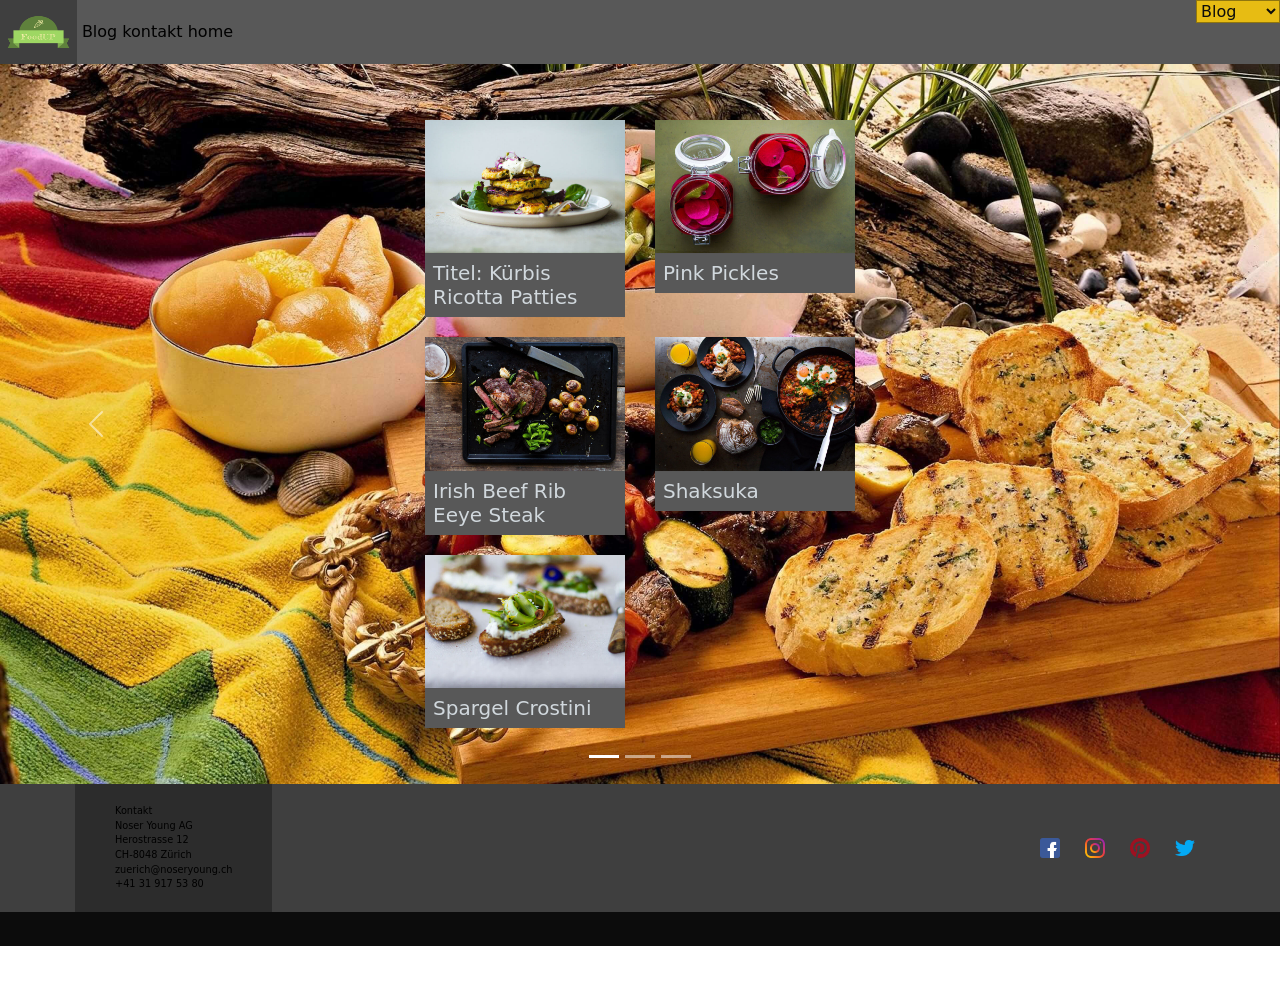
==== sites/blog.html @ 4c95a0c1 "finish? commit" ====
<!doctype html>
<html lang="en">
  <head>
    <meta charset="utf-8">
    <meta name="viewport" content="width=device-width, initial-scale=1">
    <title>Noé LB Ük101</title>


    <link rel="stylesheet" href="/style/stylesheet.css">
    <link href="https://cdn.jsdelivr.net/npm/bootstrap@5.3.8/dist/css/bootstrap.min.css" rel="stylesheet" integrity="sha384-sRIl4kxILFvY47J16cr9ZwB07vP4J8+LH7qKQnuqkuIAvNWLzeN8tE5YBujZqJLB" crossorigin="anonymous">
  </head>
  <body>
    
<header>

    <nav>
        <img class="bild" src="../img/logo/logo_transparent.png" alt="">
        
         <a href="../sites/blog.html">Blog</a>
        <a href="../sites/contact.html">kontakt</a>
        <a href="../index.html">home</a>
        
        
        
        <label for="seiten">
    </label>

<select id="seiten" onchange="location = this.value;">
     <option value="blog.html" >Blog</option>
    <option value="../index.html">Home</option>
    <option value="contact.html">Kontakt</option>
</select>
    
    
    </nav>
</header>




<div class="carousel-container">
<div id="carouselExampleIndicators" class="carousel slide">
  <div class="carousel-indicators">
    <button type="button" data-bs-target="#carouselExampleIndicators" data-bs-slide-to="0" class="active" aria-current="true" aria-label="Slide 1"></button>
    <button type="button" data-bs-target="#carouselExampleIndicators" data-bs-slide-to="1" aria-label="Slide 2"></button>
    <button type="button" data-bs-target="#carouselExampleIndicators" data-bs-slide-to="2" aria-label="Slide 3"></button>
 
  </div>
  <div class="carousel-inner">
    <div class="carousel-item active">
      <img src="../img/imgCarouselAndTitle/1.jpg" class="d-block w-100" alt="...">
    </div>

    <div class="carousel-item">
      <img src="../img/imgCarouselAndTitle/2.jpg" class="d-block w-100" alt="...">
    </div>

    <div class="carousel-item">
      <img src="../img/imgCarouselAndTitle/3.jpg" class="d-block w-100" alt="...">
      </div>
     
  </div>
  <button class="carousel-control-prev" type="button" data-bs-target="#carouselExampleIndicators" data-bs-slide="prev">
    <span class="carousel-control-prev-icon" aria-hidden="true"></span>
    <span class="visually-hidden">Previous</span>
  </button>
  <button class="carousel-control-next" type="button" data-bs-target="#carouselExampleIndicators" data-bs-slide="next">
    <span class="carousel-control-next-icon" aria-hidden="true"></span>
    <span class="visually-hidden">Next</span>
  </button>
</div>


<div class="blogposts">

 
<!-- hier kommen die blog posts rein -->


<div class="karten-container">
    <div class="karte">
        <img src="../img/imgBlog/6.jpg" alt="">
        <h2>Titel: Kürbis Ricotta Patties</h2>
        <p>
Beschreibung: Kürbisse sind wahre Multitalente. Mehr als 800 Kürbis-Sorten sind bekannt, wovon jedoch nicht alle in der Küche Verwendung finden. 
Für die Kürbis-Patties verwendet man am besten eine Sorte mit festem und nicht zu faserigem Fleisch damit die Patties gut zusammen halten, zum Beispiel MuskatKürbisse. 
Die Kürbis-Ricotta-Patties können mit einem Salat serviert werden oder machen sich auch gut als vegetarische Alternative für Burger. </p>

    </div>


    <div class="karte">
        <img src="../img/imgBlog/7.jpg" alt="">
        <h2>Pink Pickles</h2>
        <p>Beschreibung: Mit einem Vorrat an Pickles, ist man jederzeit vorbereitet um einem einfachen Gericht mehr Pfiff zu verleihen. 
Durch die Zugabe von Randen färbt sich der Rettich intensiv Pink. Ob zum Salat, Fisch oder Fleisch – mit diesen leuchtenden Farbtupfer setzt man nicht nur optisch Akzente.  
</p>

    </div>


    <div class="karte">
        <img src="../img/imgBlog/8.jpg" alt="">
        <h2>Irish Beef Rib Eeye Steak</h2>
        <p>Beschreibung:Das Rindfleisch ist bekannt als besonders hochwertig, geschmackvoll und zart, denn die Tiere weiden praktisch das ganze Jahr auf grünen Wiesen. 
Das milde und feuchte Klima schafft ideale Bedingungen für eine florierende Landwirtschaft und die optimale Haltung von Rindern. Das spiegelt sich in der hervorragenden Qualität des irischen Rindfleisches wieder. 
</p>

    </div>
      

    <div class="karte">
        <img src="../img/imgBlog/9.jpeg" alt="">
        <h2>Shaksuka</h2>
        <p>Shakshuka ist ein populärer Eintopf aus dem mittleren Osten. Schon bei der Zubereitung fühlt man sich durch die aromatischen Gewürze in eine andere Welt versetzt. 
Spätestens wenn das erste Stück Brot in die Mischung aus scharfer Sauce und Ei getunkt wird, ist klar, dass die Eierspeise grosses Potential hat, um sich als sonntägliche Brunchtradition zu etablieren.
</p>
        

    </div>


    <div class="karte">
        <img src="../img/imgBlog/10.jpg" alt="">
        <h2>Spargel Crostini</h2>
        <p> Die knusprigen Crostini eignen sich prima als Aperitif zu einem Glas Weisswein oder werden mit einem Salat zu einem unkomplizierten Znacht. 
Wir haben als Aufstrich unseren selbstgemachten Labneh mit frischen Kräutern verwendet, welcher aus Joghurt hergestellt wird und ganz nach Belieben mit frischen Kräutern und Gewürzen aromatisiert werden kann.
</p>

    </div>


</div>








</div>
</div>





    <script src="https://cdn.jsdelivr.net/npm/bootstrap@5.3.8/dist/js/bootstrap.bundle.min.js" integrity="sha384-FKyoEForCGlyvwx9Hj09JcYn3nv7wiPVlz7YYwJrWVcXK/BmnVDxM+D2scQbITxI" crossorigin="anonymous"></script>



   

    <footer class="footer">
<!-- kontakt -->
    <p class="kontakt">
  <a href="./contact.html">
    Kontakt <br>
    Noser Young AG <br>
    Herostrasse 12 <br>
    CH-8048 Zürich <br>
    zuerich@noseryoung.ch <br>
    +41 31 917 53 80
  </a>
</p>

               <!-- social media -->

      

<!-- Container startet hier -->
<div class="social-container">

  <!-- Facebook -->
  <a href="https://www.facebook.com/?locale=de_DE" class="social-link" target="_blank">
    <img src="../img/socialMediaIcons/facebook.png">
  </a>

  <!-- Instagram -->
  <a href="https://www.instagram.com/" class="social-link" target="_blank">
    <img src="../img/socialMediaIcons/instagram.png">
  </a>

  <!-- Pinterest -->
  <a href="https://ch.pinterest.com/" class="social-link" target="_blank">
    <img src="../img/socialMediaIcons/pinterest.png">
  </a>

  <!-- Twitter / X -->
  <a href="https://x.com/?lang=de" class="social-link" target="_blank">
    <img src="../img/socialMediaIcons/twitter.png">
  </a>

</div> 
<!-- Container endet hier -->


    </footer>
    <footer class="Footerschwarz">
       
        </footer>
  </body>
</html>
---- style/stylesheet.css ----
body {

    background: #D1D8DD;
    
    

}

header {

    background-color: #787878;
}


nav {

   background-color: #585858;
   height: 4em;
}
img {

height: 100%;
width: 100%;
 background-color: #3f3f3f;

}

.carousel {
  background-color: #3f3f3f;
}



#seiten {
    float: right;
    color: #0c0c0c;
    background-color: #E7BC13;
    border-color: #90760e;
}



.bild {

    width: 6%;
    height: 100%;
}

a  {

    color: black !important;
    text-decoration: none !important;
    

}


a:hover {

    color: rgb(100, 100, 100) !important;
    text-decoration: none !important;

}








/* alles am boden (footer) */


.Footerschwarz {
    background-color: #0c0c0c;
    height: 2.1em;
    width: 100%;
}





.footer {
 height: 8em;
    width: 100%;
    background-color: #3f3f3f;
    

}

/* da diese schwarzen kästchen */

.footkontaktformat {

    background-color: #2e2e2e;

    width: 5em;
    height: 5em;
    color: black;
    text-align: center;
   
}


footer {
    height: 60px;
    background-color: #858a8c;
    display: flex;
    align-items: center;
    justify-content: space-between;
    padding: 0 75px;
}


.kontakt {
    background-color: #2c2c2c;
    padding: 20px 40px;
    margin: 0;
    color: #0c0c0c;
    overflow: hidden;
    font-size: 0.61em;
}









.carousel-container {
    position: relative;
}

.kontaktformular {
    position: absolute;
    top: 50%;
    left: 50%;
    transform: translate(-50%, -50%);

    width: 300px;
    padding: 20px;

    background-color: #dfe2e2;
     border-radius: 5%;
}

.kontaktformular input,
.kontaktformular textarea {
    width: 100%;
    margin-bottom: 10px;
    box-sizing: border-box;
}

.kontaktformular textarea {
    height: 100px;
}

.kontaktformular button {
    display: block;
    margin: 10px auto 0;
    
    border-radius: 20%;
}




.blogposts  {
    position: absolute;
    top: 50%;
    left: 50%;
    transform: translate(-50%, -50%);

    width: 300px;
    padding: 20px;

    
     border-radius: 5%;
}
#seiten {
    float: right;

}

.karten-container {
    display: grid;
    grid-template-columns: 200px 200px;
    justify-content: center;
    gap: 20px 30px;
}

.karte {
    width: 200px;
    position: relative;
}

.karte img {
    width: 200px;
    height: auto;
    display: block;
}

.karte p {
    position: absolute;
    top: 100%;
    left: 0;
    width: 200px;

    margin: 0;
    padding: 8px;
    box-sizing: border-box;

    background-color: #585858;
    color: #D1D8DD;
    font-size: 12px;

    opacity: 0;
    visibility: hidden;
    z-index: 10;

    transition: opacity 0.2s;
}

.karte:hover p {
    opacity: 1;
    visibility: visible;
}
.karte h2 {
    margin: 0;
    padding: 8px;
    background-color: #585858;
    color: #D1D8DD;
    font-size: 20px;
}


.karte {
    width: 200px;
    justify-content: center;
}


/* social medias */

.social-link {
  display: inline-flex;
  align-items: center;
  justify-content: center;
  width: 40px;         
  height: 40px;       
  border-radius: 50%;   
  transition: background-color 0.3s ease; 
}





.social-link img {
  width: 20px;       
  height: auto;
}


.social-link:hover {
  background-color: #a89f00; 
  
}




.social-link img {
  width: 20px;       
}
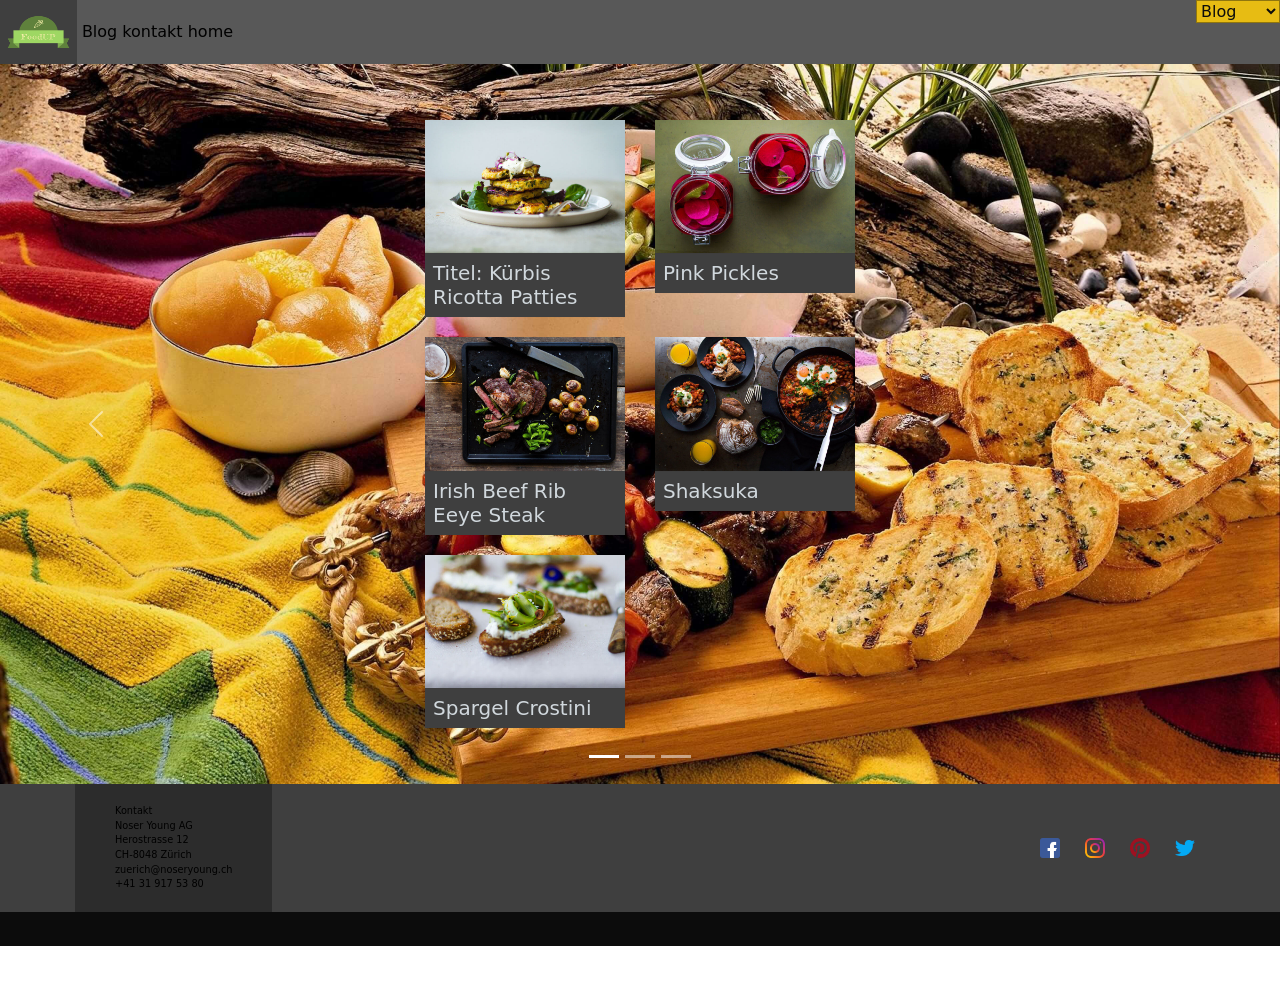
==== commit ef1550d1: "Blog Aufgeräumt/beschriftet" ====
--- a/sites/blog.html
+++ b/sites/blog.html
@@ -5,7 +5,7 @@
     <meta name="viewport" content="width=device-width, initial-scale=1">
     <title>Noé LB Ük101</title>
 
-
+<!-- Bootstrap Implementierung -->
     <link rel="stylesheet" href="/style/stylesheet.css">
     <link href="https://cdn.jsdelivr.net/npm/bootstrap@5.3.8/dist/css/bootstrap.min.css" rel="stylesheet" integrity="sha384-sRIl4kxILFvY47J16cr9ZwB07vP4J8+LH7qKQnuqkuIAvNWLzeN8tE5YBujZqJLB" crossorigin="anonymous">
   </head>
@@ -14,17 +14,16 @@
 <header>
 
     <nav>
+      <!-- Logo und navigation -->
         <img class="bild" src="../img/logo/logo_transparent.png" alt="">
         
          <a href="../sites/blog.html">Blog</a>
         <a href="../sites/contact.html">kontakt</a>
         <a href="../index.html">home</a>
         
-        
-        
         <label for="seiten">
     </label>
-
+<!-- Dropdown -->
 <select id="seiten" onchange="location = this.value;">
      <option value="blog.html" >Blog</option>
     <option value="../index.html">Home</option>
@@ -35,9 +34,7 @@
     </nav>
 </header>
 
-
-
-
+<!-- Karussell und container -->
 <div class="carousel-container">
 <div id="carouselExampleIndicators" class="carousel slide">
   <div class="carousel-indicators">
@@ -70,11 +67,11 @@
   </button>
 </div>
 
-
+<!-- Blogpost -->
 <div class="blogposts">
 
  
-<!-- hier kommen die blog posts rein -->
+
 
 
 <div class="karten-container">
@@ -131,27 +128,11 @@
 
 
 </div>
-
-
-
-
-
-
-
-
 </div>
 </div>
-
-
-
-
-
+<!-- Bootstrap -->
     <script src="https://cdn.jsdelivr.net/npm/bootstrap@5.3.8/dist/js/bootstrap.bundle.min.js" integrity="sha384-FKyoEForCGlyvwx9Hj09JcYn3nv7wiPVlz7YYwJrWVcXK/BmnVDxM+D2scQbITxI" crossorigin="anonymous"></script>
-
-
-
-   
-
+<!-- footer -->
     <footer class="footer">
 <!-- kontakt -->
     <p class="kontakt">
--- a/style/stylesheet.css
+++ b/style/stylesheet.css
@@ -6,17 +6,28 @@
 
 }
 
+
+
+
+/* Header/nav */
+
 header {
 
     background-color: #787878;
 }
-
 
 nav {
 
    background-color: #585858;
    height: 4em;
 }
+
+.bild {
+
+    width: 6%;
+    height: 100%;
+}
+
 img {
 
 height: 100%;
@@ -25,11 +36,10 @@
 
 }
 
-.carousel {
-  background-color: #3f3f3f;
-}
-
-
+
+
+
+/* Dropdown */
 
 #seiten {
     float: right;
@@ -40,11 +50,8 @@
 
 
 
-.bild {
-
-    width: 6%;
-    height: 100%;
-}
+
+/* Links */
 
 a  {
 
@@ -54,7 +61,6 @@
 
 }
 
-
 a:hover {
 
     color: rgb(100, 100, 100) !important;
@@ -62,26 +68,155 @@
 
 }
 
-
-
+.Bloglink {
+    position: absolute;
+    top: 50%;
+    left: 50%;
+    transform: translate(-50%, -50%);
+text-align: center;
+    width: 200px;
+    padding: 20px;
+
+    background-color: #3f3f3f;
+     border-radius: 5%;
+}
+
+
+
+
+
+/* Karussell */
+
+.carousel-container {
+    position: relative;
+}
+
+.carousel {
+  background-color: #3f3f3f;
+}
+
+
+
+
+/* Kontaktformular */
+.kontaktformular {
+    position: absolute;
+    top: 50%;
+    left: 50%;
+    transform: translate(-50%, -50%);
+
+    width: 300px;
+    padding: 20px;
+
+    background-color: #dfe2e2;
+     border-radius: 5%;
+}
+
+.kontaktformular input,
+.kontaktformular textarea {
+    width: 100%;
+    margin-bottom: 10px;
+    box-sizing: border-box;
+}
+
+.kontaktformular textarea {
+    height: 100px;
+}
+
+.kontaktformular button {
+    display: block;
+    margin: 10px auto 0;
+    
+    border-radius: 20%;
+}
+
+
+
+
+/* Blog */
+.blogposts  {
+    position: absolute;
+    top: 50%;
+    left: 50%;
+    transform: translate(-50%, -50%);
+
+    width: 300px;
+    padding: 20px;
+
+    
+     border-radius: 5%;
+}
+
+.karten-container {
+    display: grid;
+    grid-template-columns: 200px 200px;
+    justify-content: center;
+    gap: 20px 30px;
+}
+
+.karte {
+    width: 200px;
+    position: relative;
+}
+
+.karte img {
+    width: 200px;
+    height: auto;
+    display: block;
+}
+
+.karte p {
+    position: absolute;
+    top: 100%;
+    left: 0;
+    width: 200px;
+
+    margin: 0;
+    padding: 8px;
+    box-sizing: border-box;
+
+    background-color: #585858;
+    color: #D1D8DD;
+    font-size: 12px;
+
+    opacity: 0;
+    visibility: hidden;
+    z-index: 10;
+
+    transition: opacity 0.2s;
+}
+
+.karte:hover p {
+    opacity: 1;
+    visibility: visible;
+    background-color:#585858;
+    background-color: rgba(100, 100, 100, 0.9)
+}
+
+.karte h2 {
+    margin: 0;
+    padding: 8px;
+    background-color: #3f3f3f;
+    color: #D1D8DD;
+    font-size: 20px;
+}
+
+.karte {
+    width: 200px;
+    justify-content: center;
+}
 
 
 
 
 
 /* alles am boden (footer) */
-
-
 .Footerschwarz {
     background-color: #0c0c0c;
     height: 2.1em;
     width: 100%;
 }
 
-
-
-
-
 .footer {
  height: 8em;
     width: 100%;
@@ -89,20 +224,6 @@
     
 
 }
-
-/* da diese schwarzen kästchen */
-
-.footkontaktformat {
-
-    background-color: #2e2e2e;
-
-    width: 5em;
-    height: 5em;
-    color: black;
-    text-align: center;
-   
-}
-
 
 footer {
     height: 60px;
@@ -114,6 +235,7 @@
 }
 
 
+/* kontakt kästchen unten links */
 .kontakt {
     background-color: #2c2c2c;
     padding: 20px 40px;
@@ -124,124 +246,6 @@
 }
 
 
-
-
-
-
-
-
-
-.carousel-container {
-    position: relative;
-}
-
-.kontaktformular {
-    position: absolute;
-    top: 50%;
-    left: 50%;
-    transform: translate(-50%, -50%);
-
-    width: 300px;
-    padding: 20px;
-
-    background-color: #dfe2e2;
-     border-radius: 5%;
-}
-
-.kontaktformular input,
-.kontaktformular textarea {
-    width: 100%;
-    margin-bottom: 10px;
-    box-sizing: border-box;
-}
-
-.kontaktformular textarea {
-    height: 100px;
-}
-
-.kontaktformular button {
-    display: block;
-    margin: 10px auto 0;
-    
-    border-radius: 20%;
-}
-
-
-
-
-.blogposts  {
-    position: absolute;
-    top: 50%;
-    left: 50%;
-    transform: translate(-50%, -50%);
-
-    width: 300px;
-    padding: 20px;
-
-    
-     border-radius: 5%;
-}
-#seiten {
-    float: right;
-
-}
-
-.karten-container {
-    display: grid;
-    grid-template-columns: 200px 200px;
-    justify-content: center;
-    gap: 20px 30px;
-}
-
-.karte {
-    width: 200px;
-    position: relative;
-}
-
-.karte img {
-    width: 200px;
-    height: auto;
-    display: block;
-}
-
-.karte p {
-    position: absolute;
-    top: 100%;
-    left: 0;
-    width: 200px;
-
-    margin: 0;
-    padding: 8px;
-    box-sizing: border-box;
-
-    background-color: #585858;
-    color: #D1D8DD;
-    font-size: 12px;
-
-    opacity: 0;
-    visibility: hidden;
-    z-index: 10;
-
-    transition: opacity 0.2s;
-}
-
-.karte:hover p {
-    opacity: 1;
-    visibility: visible;
-}
-.karte h2 {
-    margin: 0;
-    padding: 8px;
-    background-color: #585858;
-    color: #D1D8DD;
-    font-size: 20px;
-}
-
-
-.karte {
-    width: 200px;
-    justify-content: center;
-}
 
 
 /* social medias */
@@ -256,24 +260,16 @@
   transition: background-color 0.3s ease; 
 }
 
-
-
-
-
 .social-link img {
   width: 20px;       
   height: auto;
 }
 
-
 .social-link:hover {
   background-color: #a89f00; 
   
 }
 
-
-
-
 .social-link img {
   width: 20px;       
 }
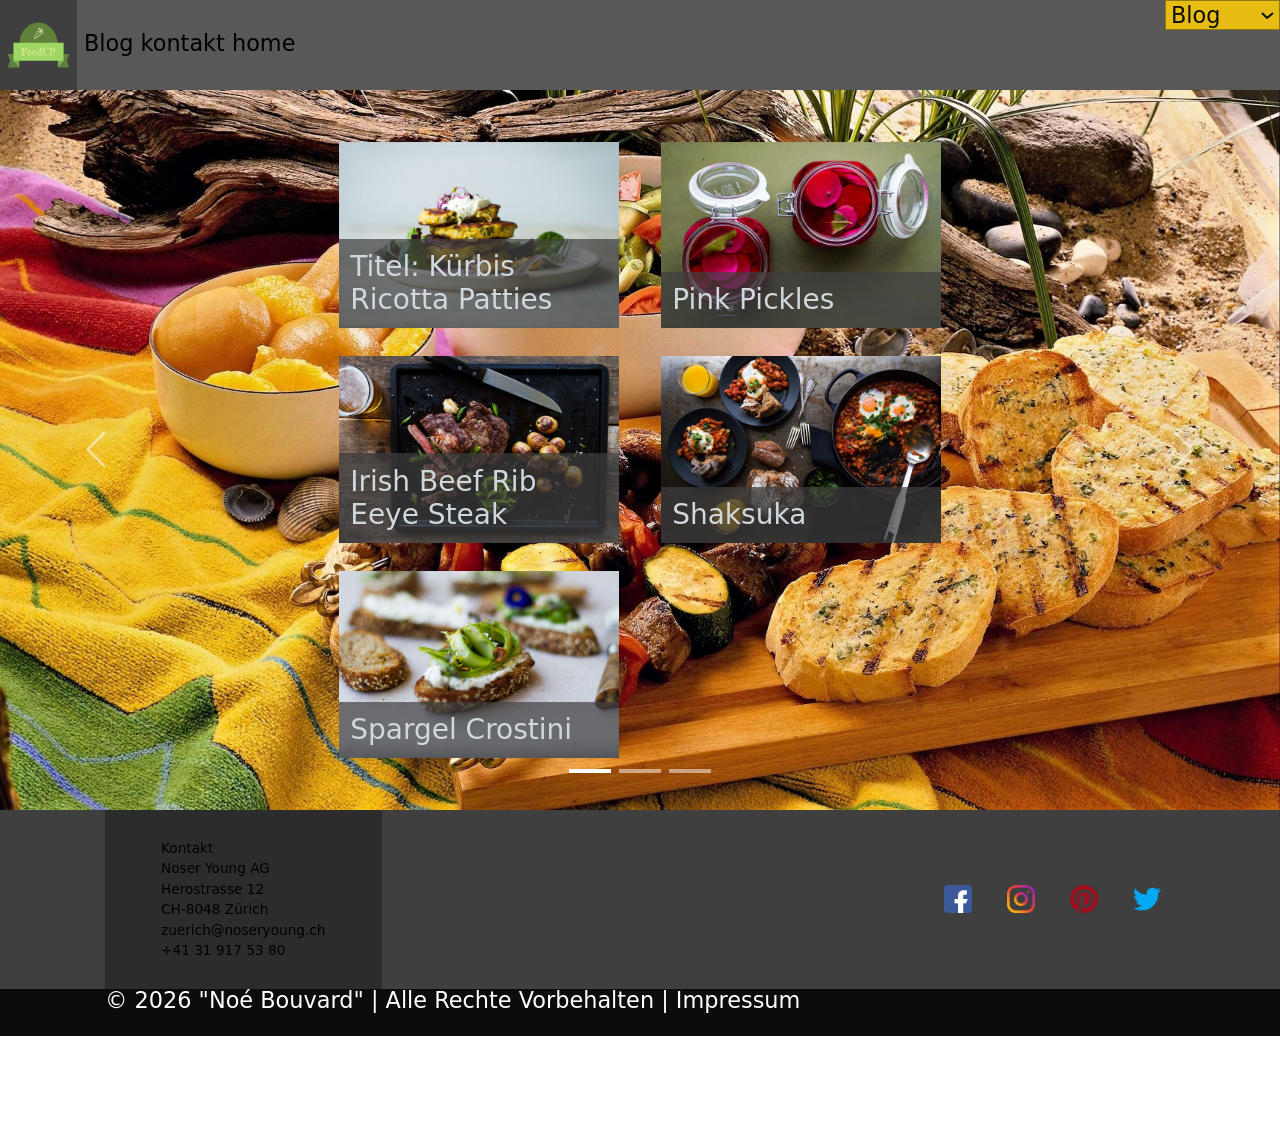
==== commit acb2a378: "Alles nochmal überarbeitet und verbessert" ====
--- a/sites/blog.html
+++ b/sites/blog.html
@@ -34,7 +34,7 @@
     </nav>
 </header>
 
-<!-- Karussell und container -->
+<!-- Karussell und container. -->
 <div class="carousel-container">
 <div id="carouselExampleIndicators" class="carousel slide">
   <div class="carousel-indicators">
@@ -179,7 +179,7 @@
 
     </footer>
     <footer class="Footerschwarz">
-       
+       <p>© 2026 "Noé Bouvard" | Alle Rechte Vorbehalten | Impressum</p>
         </footer>
   </body>
 </html>
--- a/style/stylesheet.css
+++ b/style/stylesheet.css
@@ -2,7 +2,8 @@
 
     background: #D1D8DD;
     
-    
+    zoom: 1.4;
+
 
 }
 
@@ -194,16 +195,24 @@
 }
 
 .karte h2 {
+    position: absolute;
+    bottom: 0;
+    left: 0;
+    width: 100%;
     margin: 0;
     padding: 8px;
-    background-color: #3f3f3f;
-    color: #D1D8DD;
+    box-sizing: border-box;
+
+    background-color: rgba(63, 63, 63, 0.7);
+    color: rgba(209, 216, 221, 1);
     font-size: 20px;
+    z-index: 2;
 }
 
 .karte {
     width: 200px;
-    justify-content: center;
+   position: relative;
+    
 }
 
 
@@ -215,6 +224,7 @@
     background-color: #0c0c0c;
     height: 2.1em;
     width: 100%;
+    color: white;
 }
 
 .footer {
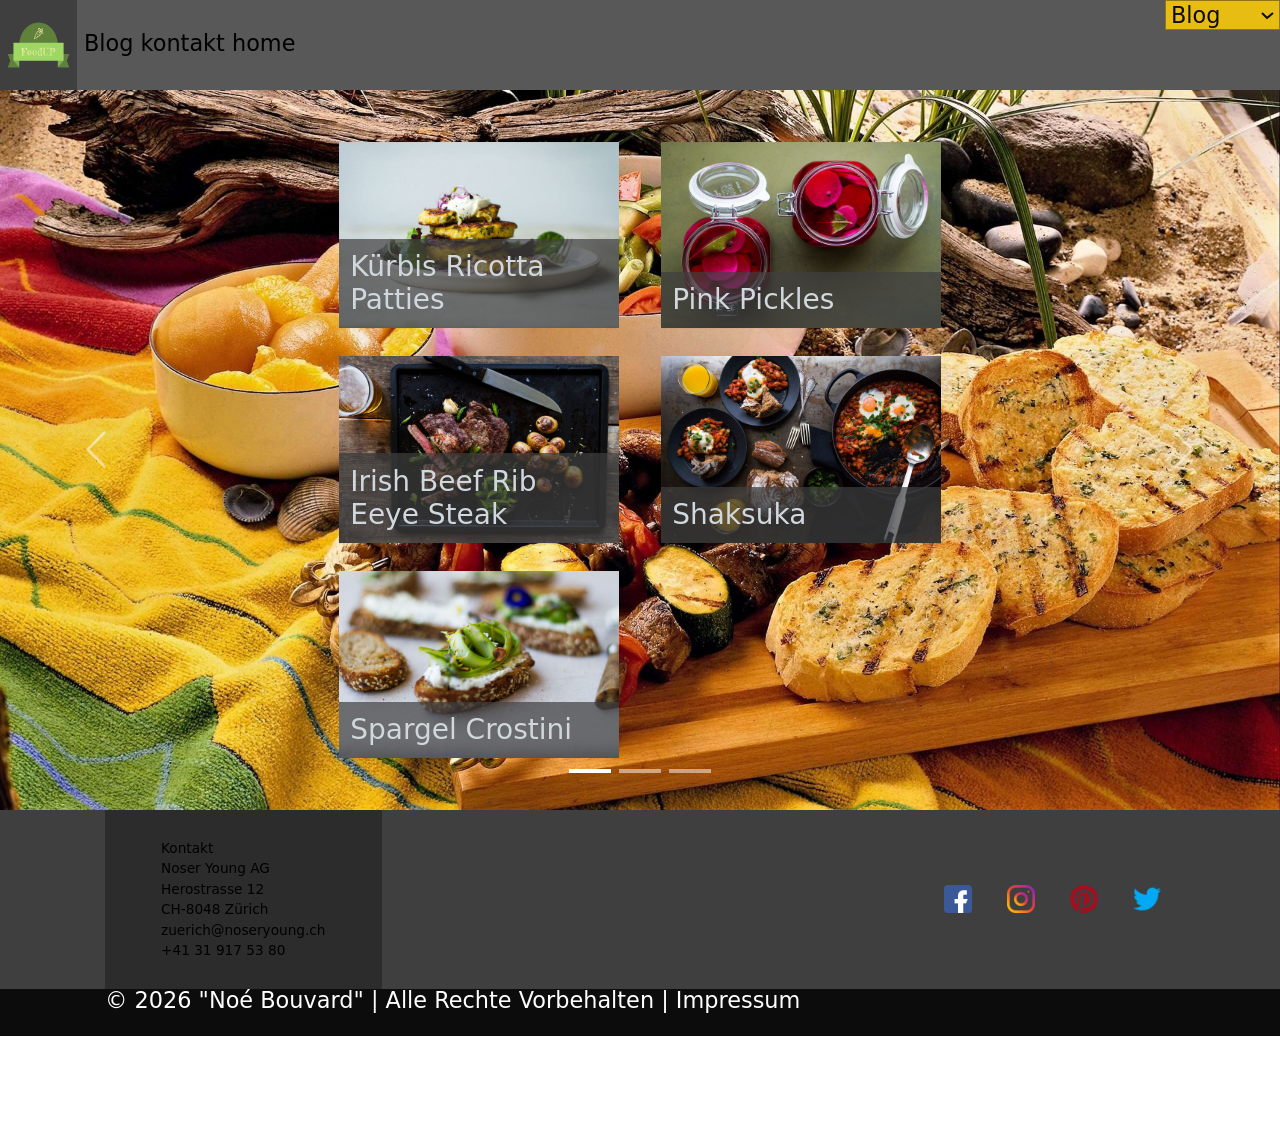
==== commit ba7aaa08: "überarbeitet Beschreibung" ====
--- a/sites/blog.html
+++ b/sites/blog.html
@@ -77,9 +77,9 @@
 <div class="karten-container">
     <div class="karte">
         <img src="../img/imgBlog/6.jpg" alt="">
-        <h2>Titel: Kürbis Ricotta Patties</h2>
+        <h2> Kürbis Ricotta Patties</h2>
         <p>
-Beschreibung: Kürbisse sind wahre Multitalente. Mehr als 800 Kürbis-Sorten sind bekannt, wovon jedoch nicht alle in der Küche Verwendung finden. 
+ürbisse sind wahre Multitalente. Mehr als 800 Kürbis-Sorten sind bekannt, wovon jedoch nicht alle in der Küche Verwendung finden. 
 Für die Kürbis-Patties verwendet man am besten eine Sorte mit festem und nicht zu faserigem Fleisch damit die Patties gut zusammen halten, zum Beispiel MuskatKürbisse. 
 Die Kürbis-Ricotta-Patties können mit einem Salat serviert werden oder machen sich auch gut als vegetarische Alternative für Burger. </p>
 
@@ -89,7 +89,7 @@
     <div class="karte">
         <img src="../img/imgBlog/7.jpg" alt="">
         <h2>Pink Pickles</h2>
-        <p>Beschreibung: Mit einem Vorrat an Pickles, ist man jederzeit vorbereitet um einem einfachen Gericht mehr Pfiff zu verleihen. 
+        <p>Mit einem Vorrat an Pickles, ist man jederzeit vorbereitet um einem einfachen Gericht mehr Pfiff zu verleihen. 
 Durch die Zugabe von Randen färbt sich der Rettich intensiv Pink. Ob zum Salat, Fisch oder Fleisch – mit diesen leuchtenden Farbtupfer setzt man nicht nur optisch Akzente.  
 </p>
 
@@ -99,7 +99,7 @@
     <div class="karte">
         <img src="../img/imgBlog/8.jpg" alt="">
         <h2>Irish Beef Rib Eeye Steak</h2>
-        <p>Beschreibung:Das Rindfleisch ist bekannt als besonders hochwertig, geschmackvoll und zart, denn die Tiere weiden praktisch das ganze Jahr auf grünen Wiesen. 
+        <p>Das Rindfleisch ist bekannt als besonders hochwertig, geschmackvoll und zart, denn die Tiere weiden praktisch das ganze Jahr auf grünen Wiesen. 
 Das milde und feuchte Klima schafft ideale Bedingungen für eine florierende Landwirtschaft und die optimale Haltung von Rindern. Das spiegelt sich in der hervorragenden Qualität des irischen Rindfleisches wieder. 
 </p>
 
--- a/style/stylesheet.css
+++ b/style/stylesheet.css
@@ -101,6 +101,8 @@
 
 /* Kontaktformular */
 .kontaktformular {
+
+    
     position: absolute;
     top: 50%;
     left: 50%;
@@ -134,18 +136,54 @@
 
 
 
+
+
+
+
+
+
+
+
+
+
+
+
+
+
+
+
+
 /* Blog */
-.blogposts  {
+
+@media screen and (max-width: 900px ) {
+    
+.blogposts {
+    border-radius: 5%;
+    width: 90%;
+    max-width: 700px;
+    padding: 20px;
+    box-sizing: border-box;
+    margin: 0 auto;
+}
+.karten-container {
+    display: grid;
+    justify-content: center;
+    gap: 20px 30px;
+}
+}
+
+@media screen and (min-width: 901px ) {
+    .blogposts  {
     position: absolute;
     top: 50%;
     left: 50%;
     transform: translate(-50%, -50%);
-
-    width: 300px;
+     border-radius: 5%;
+    width: 90%;
+    max-width: 700px;
     padding: 20px;
-
-    
-     border-radius: 5%;
+    box-sizing: border-box;
+    margin: 0 auto;
 }
 
 .karten-container {
@@ -153,7 +191,8 @@
     grid-template-columns: 200px 200px;
     justify-content: center;
     gap: 20px 30px;
-}
+}}
+
 
 .karte {
     width: 200px;
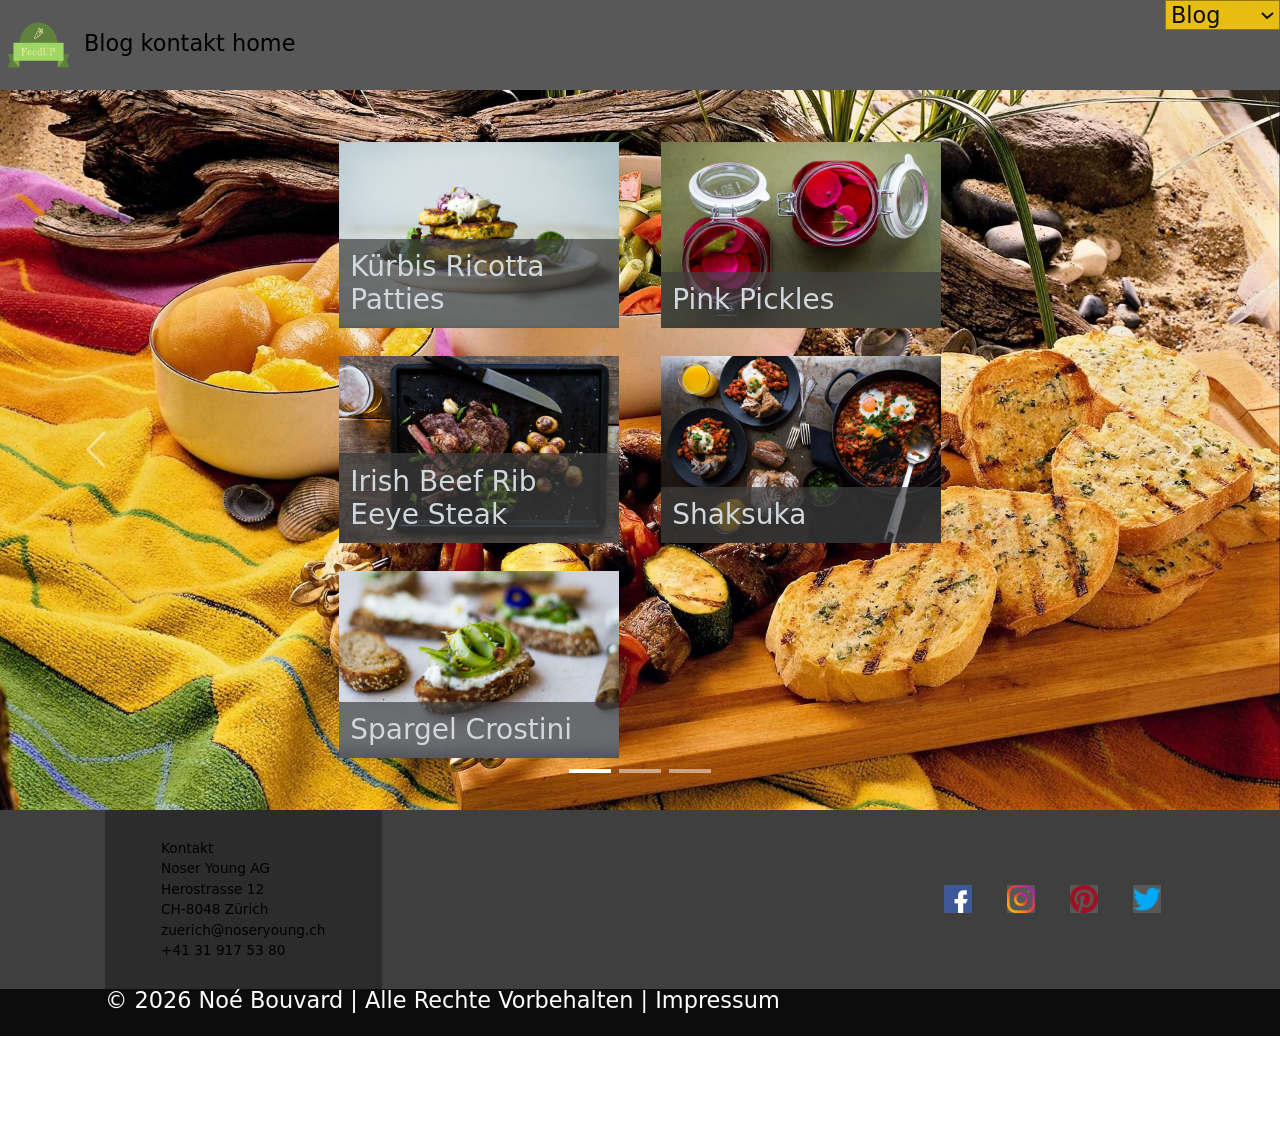
==== commit 6cc824bc: "überflüssige "" und alt="" s entfernt" ====
--- a/sites/blog.html
+++ b/sites/blog.html
@@ -6,7 +6,7 @@
     <title>Noé LB Ük101</title>
 
 <!-- Bootstrap Implementierung -->
-    <link rel="stylesheet" href="/style/stylesheet.css">
+    <link rel="stylesheet" href="../style/stylesheet.css">
     <link href="https://cdn.jsdelivr.net/npm/bootstrap@5.3.8/dist/css/bootstrap.min.css" rel="stylesheet" integrity="sha384-sRIl4kxILFvY47J16cr9ZwB07vP4J8+LH7qKQnuqkuIAvNWLzeN8tE5YBujZqJLB" crossorigin="anonymous">
   </head>
   <body>
@@ -15,7 +15,7 @@
 
     <nav>
       <!-- Logo und navigation -->
-        <img class="bild" src="../img/logo/logo_transparent.png" alt="">
+        <img class="bild" src="../img/logo/logo_transparent.png">
         
          <a href="../sites/blog.html">Blog</a>
         <a href="../sites/contact.html">kontakt</a>
@@ -179,7 +179,7 @@
 
     </footer>
     <footer class="Footerschwarz">
-       <p>© 2026 "Noé Bouvard" | Alle Rechte Vorbehalten | Impressum</p>
+       <p>© 2026 Noé Bouvard | Alle Rechte Vorbehalten | Impressum</p>
         </footer>
   </body>
 </html>
--- a/style/stylesheet.css
+++ b/style/stylesheet.css
@@ -33,7 +33,7 @@
 
 height: 100%;
 width: 100%;
- background-color: #3f3f3f;
+ background-color: #585858;
 
 }
 
@@ -132,24 +132,6 @@
     
     border-radius: 20%;
 }
-
-
-
-
-
-
-
-
-
-
-
-
-
-
-
-
-
-
 
 
 
@@ -321,4 +303,5 @@
 
 .social-link img {
   width: 20px;       
-}+}
+
